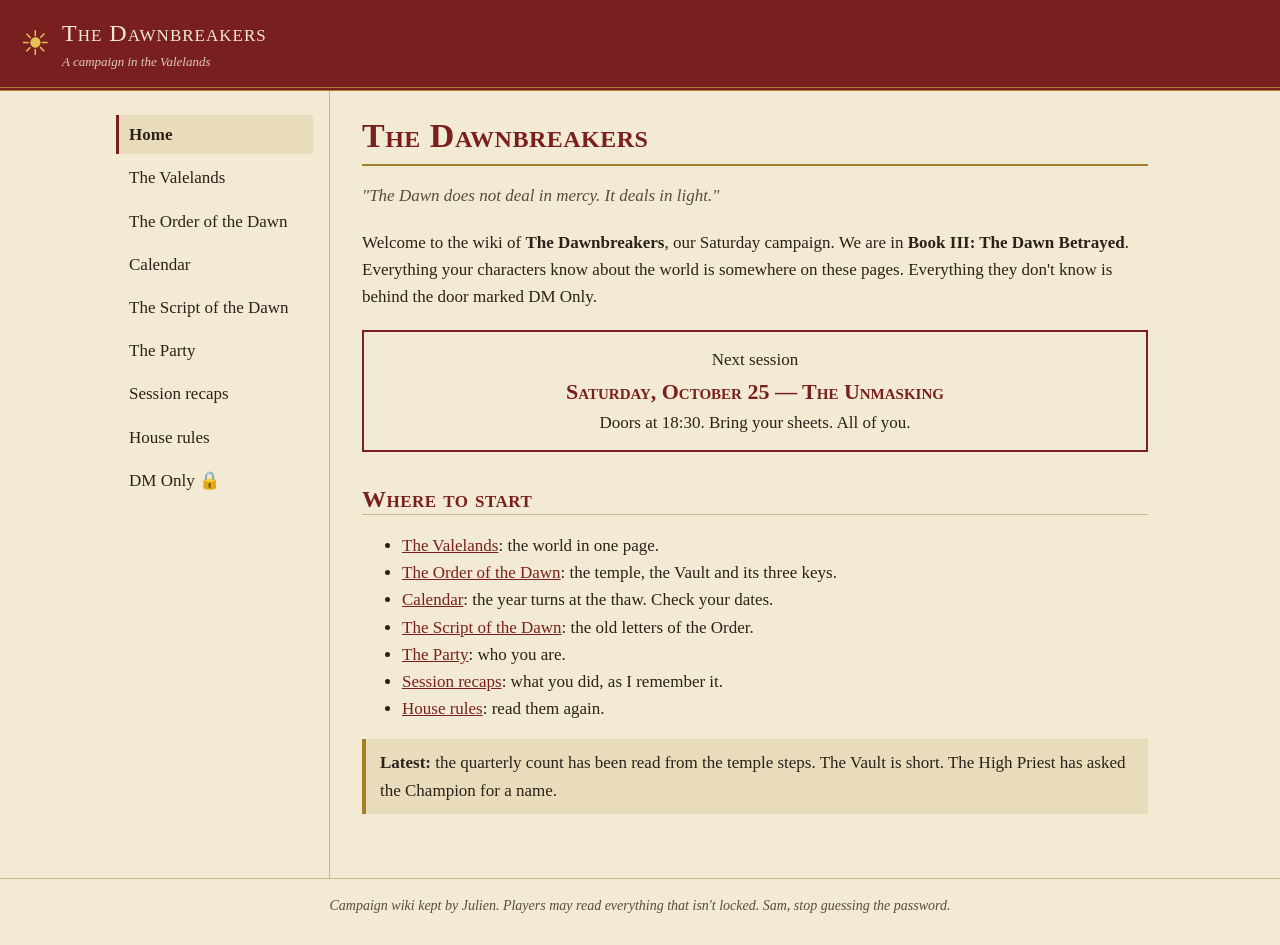
==== index.html @ 31f01148 "Publish site Co-Authored-By: Claude Fable 5.1 <noreply@anthropic.com>" ====
<!doctype html>
<html lang="en">
<head>
  <meta charset="utf-8">
  <meta name="viewport" content="width=device-width, initial-scale=1">
  <meta name="robots" content="noindex">
  <title>The Dawnbreakers · The Dawnbreakers</title>
  <link rel="stylesheet" href="style.css">
</head>
<body>
  <header class="masthead">
    <a class="brand" href="index.html">
      <span class="sun" aria-hidden="true">☀</span>
      <span>
        <span class="brand-name">The Dawnbreakers</span>
        <span class="brand-sub">A campaign in the Valelands</span>
      </span>
    </a>
  </header>
  <div class="layout">
    <nav class="sidebar" aria-label="Wiki pages">
      <ul>
        <li><a href="index.html" aria-current="page">Home</a></li>
        <li><a href="valelands.html">The Valelands</a></li>
        <li><a href="order.html">The Order of the Dawn</a></li>
        <li><a href="calendar.html">Calendar</a></li>
        <li><a href="script.html">The Script of the Dawn</a></li>
        <li><a href="party.html">The Party</a></li>
        <li><a href="recaps.html">Session recaps</a></li>
        <li><a href="house-rules.html">House rules</a></li>
        <li><a href="dm-only.html">DM Only 🔒</a></li>
      </ul>
    </nav>
    <main>
      <h1>The Dawnbreakers</h1>
      <p class="epigraph">"The Dawn does not deal in mercy. It deals in light."</p>

      <p>Welcome to the wiki of <b>The Dawnbreakers</b>, our Saturday campaign. We are in <b>Book III: The Dawn Betrayed</b>. Everything your characters know about the world is somewhere on these pages. Everything they don't know is behind the door marked DM Only.</p>

      <div class="next-session">
        Next session
        <strong>Saturday, October 25 — The Unmasking</strong>
        Doors at 18:30. Bring your sheets. All of you.
      </div>

      <h2>Where to start</h2>
      <ul>
        <li><a href="valelands.html">The Valelands</a>: the world in one page.</li>
        <li><a href="order.html">The Order of the Dawn</a>: the temple, the Vault and its three keys.</li>
        <li><a href="calendar.html">Calendar</a>: the year turns at the thaw. Check your dates.</li>
        <li><a href="script.html">The Script of the Dawn</a>: the old letters of the Order.</li>
        <li><a href="party.html">The Party</a>: who you are.</li>
        <li><a href="recaps.html">Session recaps</a>: what you did, as I remember it.</li>
        <li><a href="house-rules.html">House rules</a>: read them again.</li>
      </ul>

      <div class="note">
        <b>Latest:</b> the quarterly count has been read from the temple steps. The Vault is short. The High Priest has asked the Champion for a name.
      </div>

    </main>
  </div>
  <footer>
    Campaign wiki kept by Julien. Players may read everything that isn't locked. Sam, stop guessing the password.
  </footer>
  
</body>
</html>
---- style.css ----
:root {
  --parchment: #f3ead3;
  --parchment-deep: #e8dcbc;
  --ink: #2b2118;
  --ink-soft: #5b4b3a;
  --dawn: #7a1f1f;
  --gold: #a37f2c;
  --rule: #c9b78a;
  --red-pen: #c0271d;
}

* { box-sizing: border-box; }

body {
  margin: 0;
  background: var(--parchment);
  color: var(--ink);
  font-family: Georgia, "Palatino Linotype", "Book Antiqua", serif;
  font-size: 17px;
  line-height: 1.6;
}

a { color: var(--dawn); }

.masthead {
  background: var(--dawn);
  color: var(--parchment);
  padding: 14px 20px;
  border-bottom: 4px double var(--gold);
}

.brand {
  display: inline-flex;
  align-items: center;
  gap: 12px;
  color: inherit;
  text-decoration: none;
}

.sun { font-size: 34px; color: #e6c15a; line-height: 1; }
.brand-name { display: block; font-size: 24px; font-variant: small-caps; letter-spacing: 1px; }
.brand-sub { display: block; font-size: 13px; font-style: italic; opacity: 0.85; }

.layout {
  display: flex;
  max-width: 1080px;
  margin: 0 auto;
}

.sidebar {
  flex: 0 0 230px;
  padding: 24px 16px;
  border-right: 1px solid var(--rule);
}

.sidebar ul { list-style: none; margin: 0; padding: 0; }
.sidebar li { margin: 0 0 4px; }

.sidebar a {
  display: block;
  padding: 6px 10px;
  text-decoration: none;
  color: var(--ink);
  border-left: 3px solid transparent;
}

.sidebar a:hover { background: var(--parchment-deep); }

.sidebar a[aria-current="page"] {
  border-left-color: var(--dawn);
  background: var(--parchment-deep);
  font-weight: bold;
}

main {
  flex: 1;
  min-width: 0;
  padding: 24px 32px 48px;
}

h1, h2, h3 {
  font-variant: small-caps;
  color: var(--dawn);
  letter-spacing: 0.5px;
  line-height: 1.25;
}

h1 { font-size: 34px; margin: 0 0 16px; border-bottom: 2px solid var(--gold); padding-bottom: 6px; }
h2 { font-size: 24px; margin: 32px 0 8px; border-bottom: 1px solid var(--rule); }
h3 { font-size: 19px; margin: 24px 0 4px; }

.epigraph { font-style: italic; color: var(--ink-soft); margin: 0 0 20px; }

.table-wrap { overflow-x: auto; }

table { border-collapse: collapse; margin: 12px 0 20px; width: 100%; }
th, td { text-align: left; padding: 6px 10px; border-bottom: 1px solid var(--rule); vertical-align: top; }
th { background: var(--parchment-deep); font-variant: small-caps; }
td.num, th.num { text-align: right; white-space: nowrap; }

.note {
  background: var(--parchment-deep);
  border-left: 4px solid var(--gold);
  padding: 10px 14px;
  margin: 16px 0;
}

.next-session {
  border: 2px solid var(--dawn);
  padding: 14px 18px;
  margin: 20px 0;
  text-align: center;
}

.next-session strong { display: block; font-size: 22px; font-variant: small-caps; color: var(--dawn); }

.runes { font-size: 26px; letter-spacing: 3px; text-align: center; margin: 16px 0; overflow-wrap: anywhere; }
.rune-table td { font-size: 26px; text-align: center; }
.rune-table th { text-align: center; }

.party { display: grid; grid-template-columns: repeat(auto-fit, minmax(220px, 1fr)); gap: 16px; }
.hero { border: 1px solid var(--rule); background: var(--parchment-deep); padding: 14px; }
.hero h3 { margin-top: 0; }
.hero .crest { font-size: 40px; line-height: 1; }
.hero .player { font-size: 14px; color: var(--ink-soft); font-style: italic; }
.hero.fallen { opacity: 0.75; }

.recap { margin: 0 0 14px; }
.recap b { color: var(--dawn); }

.map { width: 100%; max-width: 640px; height: auto; display: block; margin: 12px 0; border: 1px solid var(--rule); background: var(--parchment-deep); }

/* DM Only */
.lock { max-width: 420px; margin: 40px auto; text-align: center; border: 2px solid var(--dawn); padding: 28px 24px; background: var(--parchment-deep); }
.lock .keyhole { font-size: 44px; }
.lock input {
  font: inherit;
  font-size: 22px;
  letter-spacing: 6px;
  text-align: center;
  width: 100%;
  padding: 8px;
  margin: 12px 0;
  border: 1px solid var(--ink-soft);
  background: var(--parchment);
  color: var(--ink);
}
.lock button {
  font: inherit;
  font-variant: small-caps;
  padding: 8px 22px;
  background: var(--dawn);
  color: var(--parchment);
  border: 0;
  cursor: pointer;
}
.lock button:disabled { opacity: 0.6; cursor: wait; }
.lock-error { color: var(--red-pen); font-style: italic; min-height: 1.6em; margin: 12px 0 0; }

.dm-draft { background: #fbf7ea; border: 1px solid var(--rule); padding: 18px 22px; margin: 16px 0 28px; }
.log-entry { margin: 0 0 12px; }
.log-entry b { color: var(--dawn); }

.statement {
  background: #fdfdfb;
  color: #1c1c1c;
  border: 1px solid #b9b9b9;
  padding: 20px;
  margin: 16px 0;
  font-family: "Courier New", Courier, monospace;
  font-size: 14px;
  transform: rotate(-0.4deg);
  box-shadow: 2px 3px 8px rgba(0, 0, 0, 0.25);
}
.statement h3 { font-family: inherit; font-variant: normal; color: #1c1c1c; margin: 0 0 4px; }
.statement p { margin: 0 0 4px; }
.statement table { font-size: 13px; }
.statement th { background: #eee; font-variant: normal; }
.statement th, .statement td { border-bottom: 1px solid #ccc; }
.statement tr.circled td { outline: 2px solid var(--red-pen); outline-offset: -2px; font-weight: bold; }
.red-pen { color: var(--red-pen); font-family: "Segoe Script", "Bradley Hand", "Comic Sans MS", cursive; font-size: 17px; margin: 10px 0 0; }

footer {
  border-top: 1px solid var(--rule);
  padding: 16px 20px 28px;
  text-align: center;
  font-size: 14px;
  font-style: italic;
  color: var(--ink-soft);
}

@media (max-width: 760px) {
  .layout { display: block; }
  .sidebar { border-right: 0; border-bottom: 1px solid var(--rule); padding: 10px 12px; }
  .sidebar ul { display: flex; flex-wrap: wrap; gap: 4px; }
  .sidebar li { margin: 0; }
  .sidebar a { border-left: 0; border-bottom: 3px solid transparent; padding: 4px 8px; font-size: 15px; }
  .sidebar a[aria-current="page"] { border-bottom-color: var(--dawn); }
  main { padding: 18px 16px 36px; }
  h1 { font-size: 28px; }
}
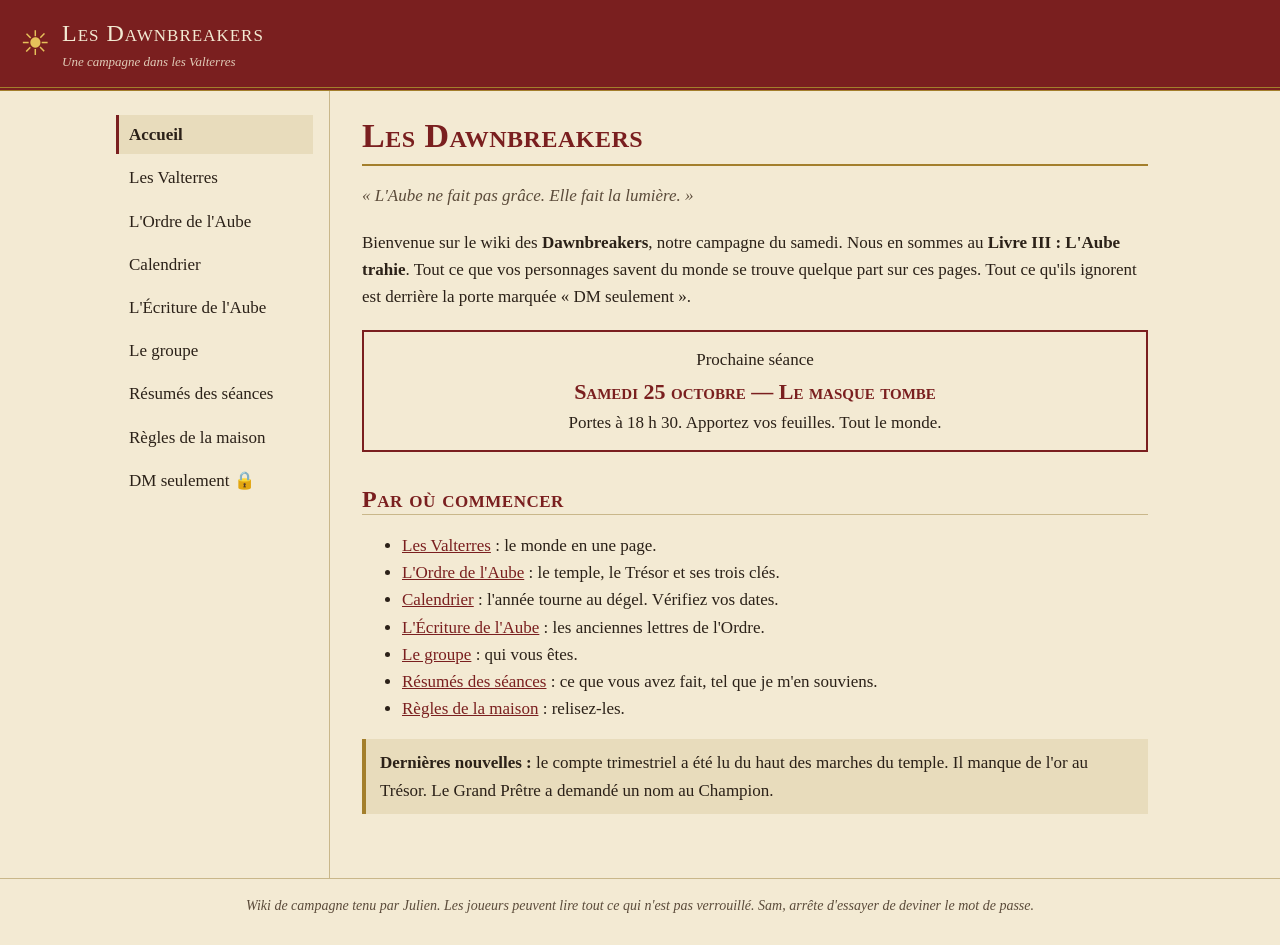
==== commit 14c723df: "Publish site" ====
--- a/index.html
+++ b/index.html
@@ -1,10 +1,10 @@
 <!doctype html>
-<html lang="en">
+<html lang="fr">
 <head>
   <meta charset="utf-8">
   <meta name="viewport" content="width=device-width, initial-scale=1">
   <meta name="robots" content="noindex">
-  <title>The Dawnbreakers · The Dawnbreakers</title>
+  <title>Les Dawnbreakers · Les Dawnbreakers</title>
   <link rel="stylesheet" href="style.css">
 </head>
 <body>
@@ -12,56 +12,56 @@
     <a class="brand" href="index.html">
       <span class="sun" aria-hidden="true">☀</span>
       <span>
-        <span class="brand-name">The Dawnbreakers</span>
-        <span class="brand-sub">A campaign in the Valelands</span>
+        <span class="brand-name">Les Dawnbreakers</span>
+        <span class="brand-sub">Une campagne dans les Valterres</span>
       </span>
     </a>
   </header>
   <div class="layout">
-    <nav class="sidebar" aria-label="Wiki pages">
+    <nav class="sidebar" aria-label="Pages du wiki">
       <ul>
-        <li><a href="index.html" aria-current="page">Home</a></li>
-        <li><a href="valelands.html">The Valelands</a></li>
-        <li><a href="order.html">The Order of the Dawn</a></li>
-        <li><a href="calendar.html">Calendar</a></li>
-        <li><a href="script.html">The Script of the Dawn</a></li>
-        <li><a href="party.html">The Party</a></li>
-        <li><a href="recaps.html">Session recaps</a></li>
-        <li><a href="house-rules.html">House rules</a></li>
-        <li><a href="dm-only.html">DM Only 🔒</a></li>
+        <li><a href="index.html" aria-current="page">Accueil</a></li>
+        <li><a href="valelands.html">Les Valterres</a></li>
+        <li><a href="order.html">L'Ordre de l'Aube</a></li>
+        <li><a href="calendar.html">Calendrier</a></li>
+        <li><a href="script.html">L'Écriture de l'Aube</a></li>
+        <li><a href="party.html">Le groupe</a></li>
+        <li><a href="recaps.html">Résumés des séances</a></li>
+        <li><a href="house-rules.html">Règles de la maison</a></li>
+        <li><a href="dm-only.html">DM seulement 🔒</a></li>
       </ul>
     </nav>
     <main>
-      <h1>The Dawnbreakers</h1>
-      <p class="epigraph">"The Dawn does not deal in mercy. It deals in light."</p>
+      <h1>Les Dawnbreakers</h1>
+      <p class="epigraph">« L'Aube ne fait pas grâce. Elle fait la lumière. »</p>
 
-      <p>Welcome to the wiki of <b>The Dawnbreakers</b>, our Saturday campaign. We are in <b>Book III: The Dawn Betrayed</b>. Everything your characters know about the world is somewhere on these pages. Everything they don't know is behind the door marked DM Only.</p>
+      <p>Bienvenue sur le wiki des <b>Dawnbreakers</b>, notre campagne du samedi. Nous en sommes au <b>Livre III : L'Aube trahie</b>. Tout ce que vos personnages savent du monde se trouve quelque part sur ces pages. Tout ce qu'ils ignorent est derrière la porte marquée « DM seulement ».</p>
 
       <div class="next-session">
-        Next session
-        <strong>Saturday, October 25 — The Unmasking</strong>
-        Doors at 18:30. Bring your sheets. All of you.
+        Prochaine séance
+        <strong>Samedi 25 octobre — Le masque tombe</strong>
+        Portes à 18 h 30. Apportez vos feuilles. Tout le monde.
       </div>
 
-      <h2>Where to start</h2>
+      <h2>Par où commencer</h2>
       <ul>
-        <li><a href="valelands.html">The Valelands</a>: the world in one page.</li>
-        <li><a href="order.html">The Order of the Dawn</a>: the temple, the Vault and its three keys.</li>
-        <li><a href="calendar.html">Calendar</a>: the year turns at the thaw. Check your dates.</li>
-        <li><a href="script.html">The Script of the Dawn</a>: the old letters of the Order.</li>
-        <li><a href="party.html">The Party</a>: who you are.</li>
-        <li><a href="recaps.html">Session recaps</a>: what you did, as I remember it.</li>
-        <li><a href="house-rules.html">House rules</a>: read them again.</li>
+        <li><a href="valelands.html">Les Valterres</a> : le monde en une page.</li>
+        <li><a href="order.html">L'Ordre de l'Aube</a> : le temple, le Trésor et ses trois clés.</li>
+        <li><a href="calendar.html">Calendrier</a> : l'année tourne au dégel. Vérifiez vos dates.</li>
+        <li><a href="script.html">L'Écriture de l'Aube</a> : les anciennes lettres de l'Ordre.</li>
+        <li><a href="party.html">Le groupe</a> : qui vous êtes.</li>
+        <li><a href="recaps.html">Résumés des séances</a> : ce que vous avez fait, tel que je m'en souviens.</li>
+        <li><a href="house-rules.html">Règles de la maison</a> : relisez-les.</li>
       </ul>
 
       <div class="note">
-        <b>Latest:</b> the quarterly count has been read from the temple steps. The Vault is short. The High Priest has asked the Champion for a name.
+        <b>Dernières nouvelles :</b> le compte trimestriel a été lu du haut des marches du temple. Il manque de l'or au Trésor. Le Grand Prêtre a demandé un nom au Champion.
       </div>
 
     </main>
   </div>
   <footer>
-    Campaign wiki kept by Julien. Players may read everything that isn't locked. Sam, stop guessing the password.
+    Wiki de campagne tenu par Julien. Les joueurs peuvent lire tout ce qui n'est pas verrouillé. Sam, arrête d'essayer de deviner le mot de passe.
   </footer>
   
 </body>
